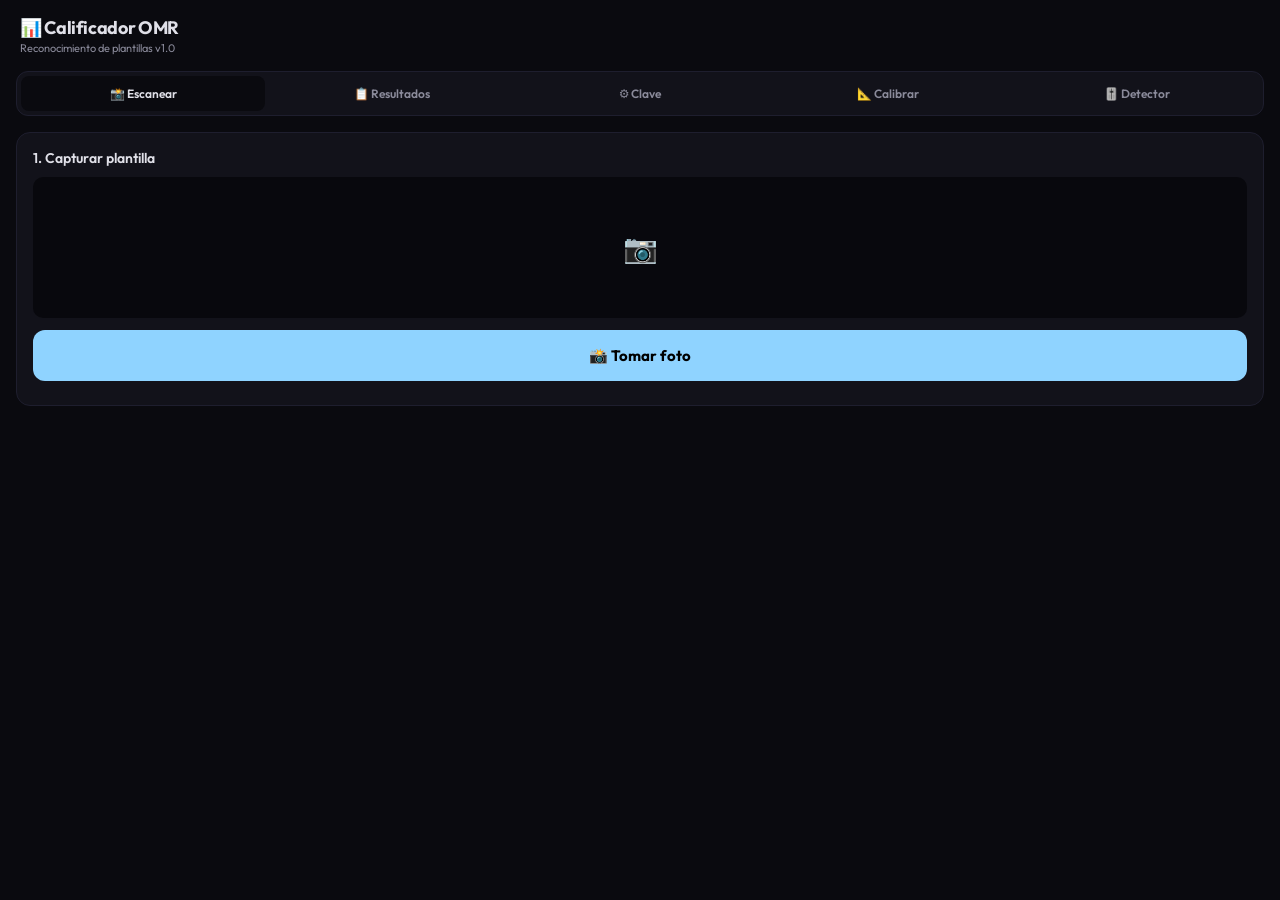
==== index.html @ b83aadcd "Resultados: la tabla de escaneos pasa al final de la pestaña La pestaña Resultados queda en dos tarj" ====
<!DOCTYPE html>
<html lang="es">
<head>
<meta charset="UTF-8">
<meta name="viewport" content="width=device-width, initial-scale=1.0, user-scalable=no">
<title>Calificador OMR</title>
<meta name="theme-color" content="#0a0a0f">
<link rel="manifest" href="manifest.webmanifest">
<link rel="icon" type="image/png" sizes="192x192" href="icons/icon-192.png">
<link rel="stylesheet" href="css/estilos.css">
</head>
<body>

<!-- Loading screen -->
<div class="cv-loading" id="cvLoading">
  <div class="content">
    <div class="spinner"></div>
    <h2>Cargando motor de visión</h2>
    <p>OpenCV.js se está descargando (~10 MB). Solo se carga la primera vez. Una vez cargado, la app funciona sin internet.</p>
  </div>
</div>

<div class="header">
  <div>
    <h1>📊 Calificador OMR</h1>
    <div class="subtitle">Reconocimiento de plantillas v1.0</div>
  </div>
</div>

<div class="tabs">
  <button class="tab active" data-section="scan">📸 Escanear</button>
  <button class="tab" data-section="results">📋 Resultados<span class="tab-badge" id="resultsCount" style="display:none">0</span></button>
  <button class="tab" data-section="config">⚙️ Clave</button>
  <button class="tab" data-section="calib">📐 Calibrar</button>
  <button class="tab" data-section="params">🎚️ Detector</button>
</div>

<!-- ===== SCAN SECTION ===== -->
<div class="section active" id="section-scan">
  <div class="card">
    <h2>1. Capturar plantilla</h2>
    <div class="preview" id="preview">
      <span class="empty" id="empty">📷</span>
      <img id="capturedImg" alt="Captura" style="display:none">
      <canvas id="resultCanvas" style="display:none"></canvas>
      <div class="processing hidden" id="processing">
        <div style="display:flex;flex-direction:column;align-items:center">
          <div class="spinner"></div>
          <span id="processingText">Procesando...</span>
        </div>
      </div>
    </div>

    <button class="btn btn-capture capture-btn">
      📸 Tomar foto
      <input type="file" accept="image/*" capture="environment" id="fileInput">
    </button>

    <!-- Acciones del escaneo actual (visibles solo cuando hay un resultado) -->
    <div class="btn-row hidden" id="scanActions" style="margin-top:2px">
      <button class="btn btn-ghost" onclick="discardScan()">Descartar</button>
      <button class="btn btn-primary" onclick="saveScan()">Guardar</button>
    </div>
  </div>

  <!-- Resultado del escaneo (oculto hasta tener uno) -->
  <div class="card hidden" id="scanResult">
    <h2>2. Resultado del escaneo</h2>

    <div class="result-grid">
      <div class="result-cell" id="cellID">
        <div class="label">ID</div>
        <div class="value" id="valID">—</div>
      </div>
      <div class="result-cell" id="cellF">
        <div class="label">Forma</div>
        <div class="value" id="valF">—</div>
      </div>
    </div>

    <div class="label" style="margin-top:14px;margin-bottom:6px">Respuestas detectadas</div>
    <div class="questions-row" id="questionsRow"></div>

    <div id="scoreSection" class="hidden">
      <div class="label" style="margin-top:14px;margin-bottom:6px">Calificación</div>
      <div class="score-display" id="scoreDisplay">
        <div class="score-value" id="scoreValue">—</div>
        <div class="score-label" id="scoreLabel">sobre 1.0</div>
      </div>
    </div>

    <div id="hintsArea"></div>

    <details open style="margin-top:10px">
      <summary style="font-size:12px;color:var(--text-dim);cursor:pointer;padding:8px">🔍 Detalles técnicos (debug)</summary>
      <div id="debugInfo" style="font-size:11px;color:var(--text-dim);font-family:ui-monospace,monospace;line-height:1.5;background:var(--bg);padding:10px;border-radius:6px;margin-top:6px;max-height:400px;overflow-y:auto;white-space:pre-wrap"></div>
      <div class="btn-row" style="margin-top:8px">
        <button class="btn btn-ghost" onclick="showRectifiedFull()" style="margin-bottom:0">🔍 Ver imagen completa</button>
        <button class="btn btn-ghost" onclick="downloadRectified()" style="margin-bottom:0">⬇️ Descargar</button>
      </div>
    </details>
  </div>
</div>

<!-- ===== RESULTS SECTION ===== -->
<div class="section" id="section-results">
  <div class="stats-bar">
    <div class="stat">
      <div class="stat-value" id="statTotal" style="color:var(--text)">0</div>
      <div class="stat-label">Total</div>
    </div>
    <div class="stat">
      <div class="stat-value" id="statAvg" style="color:var(--info)">—</div>
      <div class="stat-label">Promedio</div>
    </div>
    <div class="stat">
      <div class="stat-value" id="statDoubts" style="color:var(--warn)">0</div>
      <div class="stat-label">Con dudas</div>
    </div>
  </div>

  <!-- Exportación y limpieza; la tabla de escaneos va al final de la pestaña -->
  <div class="card">
    <h2>Exportar resultados</h2>
    <!-- Datos para la exportación: grupo de estudiantes y nombre de la evaluación -->
    <div class="export-config">
      <div class="form-group">
        <label for="grupoSelect">Grupo de estudiantes</label>
        <div class="grupo-row">
          <select class="select" id="grupoSelect"></select>
          <button class="btn btn-ghost btn-inline" type="button" onclick="document.getElementById('gruposInput').click()">📂 Cargar</button>
          <input type="file" id="gruposInput" accept=".csv,text/csv,text/comma-separated-values,application/csv" multiple style="display:none">
        </div>
        <div class="field-note" id="gruposInfo"></div>
      </div>
      <div class="form-group">
        <label for="evalNombre">Nombre de la evaluación</label>
        <input class="input" type="text" id="evalNombre" maxlength="60" autocomplete="off" placeholder="p. ej. Quiz 3">
        <div class="field-note">Forma parte del nombre del archivo CSV y sustituye el título de la columna "Nota".</div>
      </div>
    </div>

    <div class="btn-row" style="margin-top:14px">
      <button class="btn btn-secondary" id="btnExport" onclick="exportCSV()">⬇️ CSV</button>
      <button class="btn btn-secondary" id="btnShare" onclick="shareResults()">📤 Compartir</button>
    </div>
    <button class="btn btn-danger" id="btnClearAll" onclick="confirmClearAll()" style="margin-top:6px">🗑️ Borrar todo</button>
  </div>

  <div class="card">
    <div style="display:flex;justify-content:space-between;align-items:center;margin-bottom:8px">
      <h2 style="margin:0">Tabla de escaneos</h2>
      <span style="font-size:11px;color:var(--text-dim)" id="tableInfo"></span>
    </div>

    <div class="table-wrap">
      <table>
        <thead>
          <tr>
            <th>#</th>
            <th>ID</th>
            <th>F</th>
            <th>P1</th>
            <th>P2</th>
            <th>P3</th>
            <th>P4</th>
            <th>P5</th>
            <th>Nota</th>
            <th>⚠</th>
          </tr>
        </thead>
        <tbody id="resultsTable"></tbody>
      </table>
      <div class="table-empty" id="tableEmpty">
        <div class="icon">📭</div>
        <div>No hay escaneos aún</div>
        <div style="font-size:11px;margin-top:4px;color:var(--text-muted)">Toma fotos en la pestaña Escanear</div>
      </div>
    </div>
  </div>
</div>

<!-- ===== CONFIG SECTION ===== -->
<div class="section" id="section-config">
  <div class="card">
    <h2>Clave de respuestas</h2>
    <p style="font-size:12px;color:var(--text-dim);margin-bottom:14px">
      Define las respuestas correctas para cada formato de prueba. Cada acierto vale 0.2 puntos (5 preguntas × 0.2 = 1.0).
    </p>

    <div class="form-group">
      <label>Formato 1 (F = 1)</label>
      <div id="claveF1"></div>
    </div>

    <div class="form-group" style="margin-top:24px">
      <label>Formato 2 (F = 2)</label>
      <div id="claveF2"></div>
    </div>

    <button class="btn btn-primary" onclick="saveClave()">💾 Guardar clave</button>
  </div>

  <div class="card">
    <h2>Acerca de</h2>
    <p style="font-size:12px;color:var(--text-dim);line-height:1.6">
      Esta app procesa todas las imágenes localmente en tu navegador. Las fotos no se envían a ningún servidor.
      Los datos se guardan solo durante la sesión actual.
      Después de la primera carga, la app funciona sin conexión a internet y puede añadirse a la pantalla de inicio desde el menú de Chrome.
    </p>
  </div>
</div>

<!-- ===== CALIBRATION SECTION ===== -->
<div class="section" id="section-calib">
  <div class="card calib-card">
    <h2>Calibración de coordenadas</h2>

    <!-- Resumen de detección en vivo (igual que en pestaña Detector) -->
    <div id="calibLiveResult" class="params-live" style="display:none">
      <div class="params-live-row">
        <div class="params-live-cell">
          <div class="label">ID</div>
          <div class="value" id="calibValID">—</div>
        </div>
        <div class="params-live-cell">
          <div class="label">F</div>
          <div class="value" id="calibValF">—</div>
        </div>
      </div>
      <div class="params-live-questions" id="calibValQ"></div>
    </div>

    <div id="calibPreviewWrap" class="calib-preview-sticky" style="display:none">
      <div class="label" style="margin-bottom:4px;font-size:10px">Vista previa</div>
      <div style="overflow-x:auto;background:#000;border-radius:6px;padding:3px">
        <canvas id="calibPreviewCanvas" style="display:block"></canvas>
      </div>
      <div style="font-size:10px;color:var(--text-dim);margin-top:4px;text-align:center">
        Desliza horizontalmente · Los cambios se reflejan en tiempo real
      </div>
    </div>

    <div id="calibNoImage" class="hint" style="margin-bottom:10px">
      ℹ️ Toma un escaneo en la pestaña "Escanear" primero para ver la vista previa en tiempo real.
    </div>

    <div id="calibScrollArea" class="calib-scroll">
      <div id="calibGroups"></div>
    </div>

    <div class="calib-actions">
      <button class="btn btn-ghost" onclick="resetCalibration()">↺ Restaurar</button>
      <button class="btn btn-primary" onclick="saveCalibration()">💾 Guardar</button>
    </div>
  </div>
</div>

<!-- ===== PARAMS SECTION ===== -->
<div class="section" id="section-params">
  <div class="card calib-card">
    <h2>Parámetros del detector</h2>

    <!-- Resumen de detección en vivo -->
    <div id="paramsLiveResult" class="params-live">
      <div class="params-live-row">
        <div class="params-live-cell">
          <div class="label">ID</div>
          <div class="value" id="paramsValID">—</div>
        </div>
        <div class="params-live-cell">
          <div class="label">F</div>
          <div class="value" id="paramsValF">—</div>
        </div>
      </div>
      <div class="params-live-questions" id="paramsValQ"></div>
    </div>

    <div id="paramsNoImage" class="hint" style="margin-bottom:14px">
      ℹ️ Toma un escaneo en la pestaña "Escanear" primero para poder ajustar y ver los cambios en vivo.
    </div>

    <div class="calib-scroll" id="paramsScrollArea">
      <div id="paramsControls"></div>
    </div>

    <div class="calib-actions">
      <button class="btn btn-ghost" onclick="resetDetectorParams()">↺ Restaurar</button>
      <button class="btn btn-primary" onclick="saveDetectorParams()">💾 Guardar</button>
    </div>
  </div>
</div>
<div class="modal-bg" id="rectModal">
  <div class="modal" style="max-width: 95vw; padding: 12px">
    <h2 style="margin-bottom: 6px">Imagen rectificada (tamaño real)</h2>
    <p style="font-size:11px;color:var(--text-dim);margin-bottom:10px">
      Desliza horizontalmente para ver toda la imagen. Verifica si los rectángulos coinciden con los casilleros impresos.
    </p>
    <div style="overflow-x:auto;overflow-y:auto;max-height:60vh;background:#000;border-radius:8px;padding:4px">
      <canvas id="rectModalCanvas" style="display:block;height:auto"></canvas>
    </div>
    <button class="btn btn-secondary" onclick="closeModal('rectModal')" style="margin-top:10px">Cerrar</button>
  </div>
</div>

<!-- Modal de duplicado -->
<div class="modal-bg" id="dupModal">
  <div class="modal">
    <h2>⚠️ ID ya registrado</h2>
    <p>El ID <strong id="dupId">—</strong> ya tiene un escaneo registrado. ¿Qué deseas hacer?</p>
    <button class="btn btn-primary" onclick="resolveDuplicate('replace')">Reemplazar el anterior</button>
    <button class="btn btn-secondary" onclick="resolveDuplicate('keep')">Mantener el anterior</button>
    <button class="btn btn-ghost" onclick="resolveDuplicate('both')">Guardar ambos</button>
  </div>
</div>

<!-- Modal de borrar todo -->
<div class="modal-bg" id="clearModal">
  <div class="modal">
    <h2>⚠️ ¿Borrar todos los resultados?</h2>
    <p>Esto eliminará permanentemente los <strong id="clearCount">0</strong> escaneos registrados. Esta acción no se puede deshacer.</p>
    <button class="btn btn-danger" onclick="doClearAll()">Sí, borrar todo</button>
    <button class="btn btn-ghost" onclick="closeModal('clearModal')">Cancelar</button>
  </div>
</div>

<div class="toast-stack" id="toastStack"></div>

<!-- ===== Código de la app: scripts clásicos que comparten el ámbito global. =====
     El orden importa (ver CLAUDE.md): primero el estado, luego el motor, el
     arranque y las pantallas. Al añadir un archivo, incluirlo también en
     SHELL_ASSETS de sw.js y subir VERSION. -->
<script src="js/estado.js"></script>
<script src="js/motor.js"></script>
<script src="js/app.js"></script>
<script src="js/camara.js"></script>
<script src="js/deteccion.js"></script>
<script src="js/calificacion.js"></script>
<script src="js/grupos.js"></script>
<script src="js/exportacion.js"></script>
<script src="js/calibracion.js"></script>
<script src="js/parametros.js"></script>
<!-- Copia propia del build oficial de OpenCV.js (ver CLAUDE.md). Va al final para
     que `Module` (js/motor.js) y el resto de la app existan antes de ejecutarse. -->
<script async src="vendor/opencv.js" id="opencvScript" onerror="cvLoadError()"></script>

</body>
</html>
---- css/estilos.css ----
/* Estilos del Calificador OMR. Antes vivían en <style> dentro de index.html. */
@import url('https://fonts.googleapis.com/css2?family=Outfit:wght@400;500;600;700&display=swap');

* { margin: 0; padding: 0; box-sizing: border-box; -webkit-tap-highlight-color: transparent; }

:root {
  --bg: #0a0a0f;
  --bg-card: #12121a;
  --border: #1e1e2e;
  --border-hl: #2a2a3a;
  --text: #e0e0e8;
  --text-dim: #8a8a9a;
  --text-muted: #555566;
  --accent: #00e68a;
  --accent-dim: #00b870;
  --warn: #ffb84d;
  --error: #ff5577;
  --info: #5eb8ff;
  --purple: #b87dff;
}

body {
  font-family: 'Outfit', system-ui, Roboto, sans-serif;
  background: var(--bg);
  color: var(--text);
  min-height: 100dvh;
  padding: 16px;
  padding-bottom: 80px;
}

/* ===== Header ===== */
.header {
  display: flex;
  align-items: center;
  justify-content: space-between;
  margin-bottom: 16px;
  padding: 0 4px;
}
.header h1 {
  font-size: 18px;
  font-weight: 700;
  letter-spacing: -0.02em;
}
.header .subtitle {
  font-size: 11px;
  color: var(--text-dim);
  margin-top: 2px;
}

/* ===== Tabs ===== */
.tabs {
  display: flex;
  gap: 4px;
  background: var(--bg-card);
  border-radius: 12px;
  padding: 4px;
  margin-bottom: 16px;
  border: 1px solid var(--border);
}
.tab {
  flex: 1;
  padding: 10px 4px;
  background: transparent;
  color: var(--text-dim);
  border: none;
  border-radius: 8px;
  font-family: inherit;
  font-size: 12px;
  font-weight: 600;
  cursor: pointer;
  transition: background 0.15s, color 0.15s;
}
.tab.active {
  background: var(--bg);
  color: var(--text);
}
.tab-badge {
  display: inline-block;
  margin-left: 4px;
  padding: 1px 6px;
  background: var(--accent);
  color: #000;
  border-radius: 8px;
  font-size: 10px;
  font-weight: 700;
}

/* ===== Card ===== */
.card {
  background: var(--bg-card);
  border: 1px solid var(--border);
  border-radius: 14px;
  padding: 16px;
  margin-bottom: 12px;
}
.card h2 {
  font-size: 14px;
  font-weight: 600;
  margin-bottom: 10px;
  color: var(--text);
}
.card .label {
  font-size: 11px;
  color: var(--text-dim);
  text-transform: uppercase;
  letter-spacing: 0.05em;
  margin-bottom: 4px;
  font-weight: 600;
}

/* ===== Preview ===== */
.preview {
  width: 100%;
  /* Misma proporción que la cabecera rectificada (GEOM: 207 x 24 mm) */
  aspect-ratio: 207 / 24;
  border-radius: 10px;
  overflow: hidden;
  background: #08080d;
  display: grid;
  place-items: center;
  margin-bottom: 12px;
  position: relative;
}
.preview img, .preview canvas {
  width: 100%;
  height: 100%;
  object-fit: contain;
}
/* La foto completa solo se ve un instante mientras se procesa: se recorta
   para llenar la franja (la cabecera rectificada sí se muestra entera). */
.preview img {
  object-fit: cover;
  display: block;
}
.preview .empty {
  color: #2a2a3a;
  font-size: 28px;
}
.preview .processing {
  position: absolute;
  inset: 0;
  background: rgba(10,10,15,0.85);
  display: grid;
  place-items: center;
  color: var(--accent);
  font-size: 13px;
  font-weight: 600;
  backdrop-filter: blur(4px);
}
/* Dentro de la franja no hay alto para el spinner grande: va en línea con el texto */
.preview .processing > div {
  flex-direction: row !important;
  gap: 8px;
}
.preview .processing .spinner {
  width: 18px;
  height: 18px;
  border-width: 2px;
  margin-bottom: 0;
}
.preview .processing.hidden { display: none; }
.spinner {
  width: 32px;
  height: 32px;
  border: 3px solid var(--border);
  border-top-color: var(--accent);
  border-radius: 50%;
  animation: spin 0.8s linear infinite;
  margin-bottom: 10px;
}
@keyframes spin { to { transform: rotate(360deg); } }

/* ===== Buttons ===== */
.btn {
  width: 100%;
  padding: 16px;
  border: none;
  border-radius: 12px;
  font-family: inherit;
  font-size: 15px;
  font-weight: 700;
  cursor: pointer;
  transition: transform 0.1s, opacity 0.15s;
  margin-bottom: 8px;
  position: relative;
  overflow: hidden;
}
.btn:active { transform: scale(0.97); }
.btn:disabled { opacity: 0.4; cursor: not-allowed; }
.btn-primary { background: var(--accent); color: #000; }
.btn-capture { background: #8fd3ff; color: #000; }   /* celeste claro: botón "Tomar foto" */
.btn-secondary { background: var(--border); color: var(--text); }
.btn-danger { background: var(--error); color: #fff; }
.btn-ghost { background: transparent; color: var(--text-dim); border: 1px solid var(--border); }
.btn-row { display: flex; gap: 8px; }
.btn-row .btn { margin-bottom: 0; flex: 1; }

.capture-btn input {
  position: absolute;
  inset: 0;
  opacity: 0;
  cursor: pointer;
  font-size: 200px;
}

/* ===== Result panel ===== */
.result-grid {
  display: grid;
  grid-template-columns: 1fr 1fr;
  gap: 8px;
  margin-bottom: 12px;
}
.result-cell {
  background: var(--bg);
  border: 1px solid var(--border);
  border-radius: 10px;
  padding: 10px 12px;
}
.result-cell .label {
  font-size: 10px;
  color: var(--text-dim);
  text-transform: uppercase;
  letter-spacing: 0.05em;
  font-weight: 600;
  margin-bottom: 4px;
}
.result-cell .value {
  font-size: 22px;
  font-weight: 700;
  letter-spacing: -0.02em;
}
.result-cell.warn { border-color: var(--warn); }
.result-cell.warn .value { color: var(--warn); }
.result-cell.error { border-color: var(--error); }
.result-cell.error .value { color: var(--error); }

.questions-row {
  display: grid;
  grid-template-columns: repeat(5, 1fr);
  gap: 6px;
  margin-top: 8px;
}
.q-cell {
  background: var(--bg);
  border: 1px solid var(--border);
  border-radius: 8px;
  padding: 8px 4px;
  text-align: center;
}
.q-cell .q-label {
  font-size: 9px;
  color: var(--text-dim);
  font-weight: 600;
  margin-bottom: 2px;
}
.q-cell .q-value {
  font-size: 18px;
  font-weight: 700;
}
.q-cell.correct { background: rgba(0,230,138,0.15); border-color: var(--accent); }
.q-cell.correct .q-value { color: var(--accent); }
.q-cell.wrong { background: rgba(255,85,119,0.15); border-color: var(--error); }
.q-cell.wrong .q-value { color: var(--error); }
.q-cell.dudoso { background: rgba(255,184,77,0.15); border-color: var(--warn); }
.q-cell.dudoso .q-value { color: var(--warn); }
.q-cell.empty .q-value { color: var(--text-muted); }

/* ===== Score ===== */
.score-display {
  text-align: center;
  padding: 20px;
  background: var(--bg);
  border-radius: 12px;
  margin-bottom: 12px;
}
.score-display .score-value {
  font-size: 48px;
  font-weight: 700;
  line-height: 1;
  letter-spacing: -0.04em;
}
.score-display .score-label {
  font-size: 12px;
  color: var(--text-dim);
  margin-top: 4px;
  font-weight: 600;
}
.score-display.high .score-value { color: var(--accent); }
.score-display.mid .score-value { color: var(--warn); }
.score-display.low .score-value { color: var(--error); }

/* ===== Forms ===== */
.form-group {
  margin-bottom: 14px;
}
.form-group label {
  display: block;
  font-size: 11px;
  color: var(--text-dim);
  text-transform: uppercase;
  letter-spacing: 0.05em;
  margin-bottom: 6px;
  font-weight: 600;
}
.input, .select {
  width: 100%;
  padding: 12px 14px;
  background: var(--bg);
  border: 1px solid var(--border);
  border-radius: 10px;
  color: var(--text);
  font-family: inherit;
  font-size: 15px;
  font-weight: 500;
}
.input:focus, .select:focus {
  outline: none;
  border-color: var(--accent);
}

/* Exportación: grupo + nombre de la evaluación (pestaña Resultados).
   Va al principio de su tarjeta, justo bajo el título; la tabla de escaneos
   tiene su propia tarjeta al final de la pestaña. */
.export-config {
  margin-top: 4px;
}
.grupo-row {
  display: flex;
  gap: 8px;
  align-items: stretch;
}
.grupo-row .select {
  flex: 1 1 auto;
  min-width: 0;
}
.btn-inline {
  width: auto;
  flex: 0 0 auto;
  margin-bottom: 0;
  padding: 12px 14px;
  white-space: nowrap;
}
.field-note {
  font-size: 11px;
  color: var(--text-muted);
  margin-top: 6px;
  line-height: 1.4;
}

.answer-row {
  display: grid;
  grid-template-columns: 60px repeat(4, 1fr);
  gap: 6px;
  margin-bottom: 6px;
  align-items: center;
}
.answer-row .q-name {
  font-size: 13px;
  font-weight: 600;
  color: var(--text-dim);
}
.answer-row button {
  padding: 12px 4px;
  background: var(--bg);
  border: 1px solid var(--border);
  border-radius: 8px;
  color: var(--text-dim);
  font-family: inherit;
  font-size: 13px;
  font-weight: 600;
  cursor: pointer;
  transition: all 0.15s;
}
.answer-row button.selected {
  background: var(--accent);
  color: #000;
  border-color: var(--accent);
}
.answer-row button.empty-mark {
  background: transparent;
  color: var(--text-muted);
  border-style: dashed;
}

/* ===== Table ===== */
.table-wrap {
  overflow-x: auto;
  margin: 0 -16px;
  padding: 0 16px;
}
table {
  width: 100%;
  border-collapse: collapse;
  font-size: 12px;
}
thead th {
  text-align: left;
  padding: 8px 6px;
  font-size: 10px;
  color: var(--text-dim);
  text-transform: uppercase;
  letter-spacing: 0.05em;
  font-weight: 600;
  border-bottom: 1px solid var(--border);
  white-space: nowrap;
}
tbody td {
  padding: 8px 6px;
  border-bottom: 1px solid var(--border);
  color: var(--text);
  white-space: nowrap;
}
tbody tr:hover { background: var(--bg); }
.td-id { font-weight: 700; font-family: ui-monospace, monospace; }
.td-score { font-weight: 700; }
.td-score.high { color: var(--accent); }
.td-score.mid { color: var(--warn); }
.td-score.low { color: var(--error); }

.table-empty {
  text-align: center;
  padding: 40px 20px;
  color: var(--text-dim);
  font-size: 13px;
}
.table-empty .icon { font-size: 40px; margin-bottom: 12px; opacity: 0.3; }

/* ===== Modal ===== */
.modal-bg {
  position: fixed;
  inset: 0;
  background: rgba(0,0,0,0.7);
  backdrop-filter: blur(4px);
  z-index: 100;
  display: none;
  align-items: center;
  justify-content: center;
  padding: 20px;
}
.modal-bg.show { display: flex; }
.modal {
  background: var(--bg-card);
  border: 1px solid var(--border);
  border-radius: 16px;
  padding: 20px;
  max-width: 420px;
  width: 100%;
  max-height: 90vh;
  overflow-y: auto;
}
.modal h2 {
  font-size: 16px;
  font-weight: 700;
  margin-bottom: 8px;
}
.modal p {
  font-size: 13px;
  color: var(--text-dim);
  margin-bottom: 16px;
  line-height: 1.5;
}

/* ===== Toasts ===== */
.toast-stack {
  position: fixed;
  bottom: 20px;
  left: 16px;
  right: 16px;
  z-index: 200;
  display: flex;
  flex-direction: column;
  gap: 8px;
  pointer-events: none;
}
.toast {
  background: var(--bg-card);
  border: 1px solid var(--border);
  border-radius: 12px;
  padding: 12px 16px;
  font-size: 13px;
  font-weight: 600;
  animation: slideUp 0.2s;
  pointer-events: auto;
}
.toast.success { border-color: var(--accent); color: var(--accent); }
.toast.error { border-color: var(--error); color: var(--error); }
.toast.warn { border-color: var(--warn); color: var(--warn); }
@keyframes slideUp {
  from { transform: translateY(20px); opacity: 0; }
  to { transform: translateY(0); opacity: 1; }
}

/* ===== Stats bar ===== */
.stats-bar {
  display: grid;
  grid-template-columns: 1fr 1fr 1fr;
  gap: 8px;
  margin-bottom: 12px;
}
.stat {
  background: var(--bg-card);
  border: 1px solid var(--border);
  border-radius: 10px;
  padding: 10px;
  text-align: center;
}
.stat .stat-value {
  font-size: 22px;
  font-weight: 700;
  line-height: 1;
}
.stat .stat-label {
  font-size: 10px;
  color: var(--text-dim);
  margin-top: 4px;
  text-transform: uppercase;
  letter-spacing: 0.05em;
  font-weight: 600;
}

.hint {
  font-size: 12px;
  color: var(--text-dim);
  margin: 8px 0;
  padding: 10px 12px;
  background: var(--bg);
  border-radius: 8px;
  border-left: 3px solid var(--info);
  line-height: 1.5;
}
.hint.warn { border-left-color: var(--warn); }
.hint.error { border-left-color: var(--error); color: var(--text); }

/* ===== Calibration controls ===== */
.calib-card {
  /* Layout: sección "live" + preview arriba, controles con scroll en medio,
     botones FIJOS al fondo. Ocupa todo el alto disponible.
     El descuento del calc cubre: header app (~70) + tabs (~50) + body padding
     top/bottom (32) + título h2 (~36) ≈ 188 px. Usamos un margen extra de seguridad
     para que los botones queden cómodamente visibles encima del notch/gestos. */
  display: flex;
  flex-direction: column;
  height: calc(100dvh - 200px);
  max-height: calc(100dvh - 200px);
  margin-bottom: 0;
  padding: 12px;
  overflow: hidden;  /* el scroll vive dentro de .calib-scroll */
}
.calib-preview-sticky {
  position: sticky;
  top: 0;
  z-index: 5;
  background: var(--bg-card);
  padding-bottom: 6px;
  margin-bottom: 4px;
  border-bottom: 1px solid var(--border);
  flex-shrink: 0;  /* no se comprime cuando el scroll necesita espacio */
}
/* Vista previa: 90 px de alto (50% más que los 60 anteriores). */
.calib-preview-sticky canvas {
  max-height: 90px;
  width: auto;
}
.calib-scroll {
  flex: 1 1 auto;
  overflow-y: auto;
  overflow-x: hidden;
  padding-right: 4px;
  margin-right: -4px;
  -webkit-overflow-scrolling: touch;
  min-height: 0;
}
/* Botones de acción FIJOS al fondo del card: nunca quedan fuera de pantalla. */
.calib-actions {
  display: flex;
  gap: 8px;
  padding-top: 10px;
  border-top: 1px solid var(--border);
  flex-shrink: 0;  /* nunca se comprimen */
  background: var(--bg-card);
}
.calib-actions .btn {
  flex: 1;
  margin-bottom: 0;
}
.calib-card > h2,
.calib-card > .hint {
  flex-shrink: 0;
}
/* Scrollbar mas sutil en zona de scroll */
.calib-scroll::-webkit-scrollbar { width: 6px; }
.calib-scroll::-webkit-scrollbar-track { background: transparent; }
.calib-scroll::-webkit-scrollbar-thumb { background: var(--border-hl); border-radius: 3px; }

/* En las pestañas Calibrar y Detector, eliminar padding inferior del body
   para que los botones de acción puedan llegar hasta el fondo de la pantalla */
body.calib-mode {
  padding-bottom: 16px;
}

.calib-group {
  background: var(--bg);
  border: 1px solid var(--border);
  border-radius: 10px;
  padding: 10px;
  margin-bottom: 8px;
}
.calib-group-title {
  font-size: 13px;
  font-weight: 700;
  color: var(--text);
  margin-bottom: 8px;
  display: flex;
  justify-content: space-between;
  align-items: center;
}
.calib-group-title .desc {
  font-size: 10px;
  color: var(--text-dim);
  font-weight: 500;
}
.calib-row {
  display: grid;
  grid-template-columns: 50px 1fr;
  gap: 8px;
  align-items: center;
  margin-bottom: 6px;
}
.calib-row-label {
  font-size: 11px;
  color: var(--text-dim);
  font-weight: 600;
  text-transform: uppercase;
  letter-spacing: 0.05em;
}
.calib-controls {
  display: grid;
  grid-template-columns: 28px 28px 1fr 28px 28px;
  gap: 4px;
  align-items: center;
}
.calib-btn {
  height: 32px;
  padding: 0;
  background: var(--bg-card);
  border: 1px solid var(--border);
  border-radius: 6px;
  color: var(--text);
  font-family: inherit;
  font-size: 13px;
  font-weight: 700;
  cursor: pointer;
}
.calib-btn:active { transform: scale(0.92); }
.calib-btn.fine { color: var(--text-dim); font-size: 10px; }
.calib-value {
  background: var(--bg-card);
  border: 1px solid var(--border-hl);
  border-radius: 6px;
  padding: 6px 8px;
  text-align: center;
  font-family: ui-monospace, monospace;
  font-size: 13px;
  font-weight: 600;
  color: var(--accent);
}

/* ===== Detector params (sliders) ===== */
/* Panel "live" compacto: mitad de altura del original.
   flex-shrink: 0 impide que se comprima al haber scroll en el área de controles. */
.params-live {
  position: sticky;
  top: 0;
  z-index: 5;
  background: var(--bg-card);
  border-bottom: 1px solid var(--border);
  padding-bottom: 6px;
  margin-bottom: 6px;
  flex-shrink: 0;
}
.params-live-row {
  display: grid;
  grid-template-columns: 1fr 1fr;
  gap: 6px;
  margin-bottom: 4px;
}
.params-live-cell {
  background: var(--bg);
  border: 1px solid var(--border);
  border-radius: 6px;
  padding: 3px 8px;
  display: flex;
  align-items: center;
  justify-content: center;
  gap: 8px;
}
.params-live-cell .label {
  font-size: 9px;
  color: var(--text-dim);
  text-transform: uppercase;
  letter-spacing: 0.05em;
  margin-bottom: 0;
}
.params-live-cell .value {
  font-family: ui-monospace, monospace;
  font-size: 14px;
  font-weight: 700;
  color: var(--accent);
  letter-spacing: 0.05em;
}
.params-live-cell.warn .value { color: var(--warn); }
.params-live-questions {
  display: grid;
  grid-template-columns: repeat(5, 1fr);
  gap: 3px;
}
.params-q-cell {
  background: var(--bg);
  border: 1px solid var(--border);
  border-radius: 5px;
  padding: 2px 2px;
  text-align: center;
  display: flex;
  align-items: center;
  justify-content: center;
  gap: 4px;
}
.params-q-cell .ql {
  font-size: 9px;
  color: var(--text-dim);
  font-weight: 600;
}
.params-q-cell .qv {
  font-family: ui-monospace, monospace;
  font-size: 12px;
  font-weight: 700;
  color: var(--text-dim);
}
.params-q-cell.dudoso { background: rgba(255,184,77,0.1); border-color: var(--warn); }
.params-q-cell.dudoso .qv { color: var(--warn); }
.params-q-cell.detected { background: rgba(0,230,138,0.08); border-color: var(--accent); }
.params-q-cell.detected .qv { color: var(--accent); }

.param-group { margin-bottom: 14px; }
.param-group-title {
  font-size: 12px;
  font-weight: 700;
  color: var(--text);
  margin-bottom: 8px;
  text-transform: uppercase;
  letter-spacing: 0.05em;
}
.param-row {
  background: var(--bg);
  border: 1px solid var(--border);
  border-radius: 10px;
  padding: 10px 12px;
  margin-bottom: 8px;
}
.param-row-head {
  display: flex;
  justify-content: space-between;
  align-items: baseline;
  margin-bottom: 6px;
}
.param-name {
  font-size: 12px;
  font-weight: 600;
  color: var(--text);
}
.param-value {
  font-family: ui-monospace, monospace;
  font-size: 13px;
  font-weight: 700;
  color: var(--accent);
  background: var(--bg-card);
  border: 1px solid var(--border-hl);
  border-radius: 5px;
  padding: 2px 8px;
  min-width: 56px;
  text-align: center;
}
.param-desc {
  font-size: 10px;
  color: var(--text-dim);
  margin-top: 4px;
  line-height: 1.4;
}
/* Sliders del detector: el ancho deja ~1 cm libre a la derecha (38 px)
   para que el pulgar pueda hacer scroll vertical sin tocar accidentalmente
   un slider. El input se alinea a la izquierda dentro del param-row. */
.param-row input[type="range"] {
  width: calc(100% - 38px);
  display: block;
  -webkit-appearance: none;
  appearance: none;
  background: transparent;
  height: 28px;
  margin: 0;
}
.param-row input[type="range"]::-webkit-slider-runnable-track {
  height: 4px;
  background: var(--border-hl);
  border-radius: 2px;
}
.param-row input[type="range"]::-moz-range-track {
  height: 4px;
  background: var(--border-hl);
  border-radius: 2px;
}
.param-row input[type="range"]::-webkit-slider-thumb {
  -webkit-appearance: none;
  appearance: none;
  width: 22px;
  height: 22px;
  background: var(--accent);
  border-radius: 50%;
  margin-top: -9px;
  cursor: pointer;
  box-shadow: 0 0 0 4px rgba(0,230,138,0.15);
}
.param-row input[type="range"]::-moz-range-thumb {
  width: 22px;
  height: 22px;
  background: var(--accent);
  border: none;
  border-radius: 50%;
  cursor: pointer;
}

/* ========== Previews bajo cada slider ========== */
.param-preview {
  margin-top: 8px;
  margin-bottom: 6px;
  padding: 8px;
  background: var(--bg-card);
  border: 1px solid var(--border);
  border-radius: 6px;
  min-height: 0;
}
.param-preview:empty { display: none; }
.pv-title {
  font-size: 10px;
  color: var(--text-dim);
  font-weight: 600;
  margin-bottom: 6px;
  text-transform: uppercase;
  letter-spacing: 0.03em;
}
.pv-foot {
  font-size: 9px;
  color: var(--text-muted);
  margin-top: 6px;
  text-align: center;
}

/* Preview 1: matriz de 42 celdas (frac_min_pintada) */
.pv-cells-grid {
  display: grid;
  grid-template-columns: repeat(14, 1fr);
  gap: 2px;
}
.pv-cell {
  aspect-ratio: 1 / 1;
  border-radius: 3px;
  display: flex;
  flex-direction: column;
  align-items: center;
  justify-content: center;
  font-family: ui-monospace, monospace;
  line-height: 1;
  border: 1px solid transparent;
  overflow: hidden;
}
.pv-cell-lbl { font-size: 7px; font-weight: 700; color: var(--text); }
.pv-cell-val { font-size: 7px; color: var(--text-dim); margin-top: 1px; }
.pv-cell-on  { background: rgba(0,230,138,0.25); border-color: var(--accent); }
.pv-cell-on .pv-cell-val { color: var(--accent); font-weight: 700; }
.pv-cell-off { background: var(--bg); border-color: var(--border); }

/* Preview 2: bloques (frac_multi) */
.pv-blocks {
  display: grid;
  grid-template-columns: repeat(4, 1fr);
  gap: 4px;
}
.pv-block {
  padding: 4px 6px;
  border-radius: 5px;
  border: 1px solid var(--border);
  background: var(--bg);
  font-family: ui-monospace, monospace;
  font-size: 9px;
}
.pv-block-name { font-weight: 700; font-size: 10px; color: var(--text); margin-bottom: 1px; }
.pv-block-detail { color: var(--text-dim); font-size: 8px; line-height: 1.2; word-break: break-all; }
.pv-block-ok    { background: rgba(0,230,138,0.10); border-color: var(--accent); }
.pv-block-ok .pv-block-name { color: var(--accent); }
.pv-block-multi { background: rgba(255,85,119,0.12); border-color: var(--error); }
.pv-block-multi .pv-block-name { color: var(--error); }
.pv-block-empty { opacity: 0.5; }

/* Preview umbral_oscuro: histograma con línea de umbral */
.pv-uo-hist {
  display: grid;
  grid-auto-flow: column;
  grid-auto-columns: 1fr;
  gap: 1px;
  height: 70px;
  align-items: end;
  position: relative;
  background:
    linear-gradient(to right, transparent calc(var(--threshold-pct, 50%) - 1px),
                              var(--warn) var(--threshold-pct, 50%),
                              transparent calc(var(--threshold-pct, 50%) + 1px));
}
.pv-uo-bar {
  width: 100%;
  border-radius: 1px 1px 0 0;
  min-height: 1px;
}
/* Píxeles oscuros (a la izquierda del umbral) en VERDE: cuentan como pintada */
.pv-uo-bar-osc { background: var(--accent); }
/* Píxeles claros (a la derecha del umbral) en GRIS: no cuentan */
.pv-uo-bar-claro { background: var(--border-hl); }
.pv-uo-axis {
  display: flex;
  justify-content: space-between;
  margin-top: 2px;
  font-size: 8px;
  color: var(--text-muted);
  font-family: ui-monospace, monospace;
}

/* Preview ROI margin: par de imágenes */
.pv-roi-pair {
  display: grid;
  grid-template-columns: 1fr 1fr;
  gap: 8px;
}
.pv-roi-item {
  display: flex;
  flex-direction: column;
  align-items: center;
  gap: 3px;
}
.pv-roi-canvas {
  width: 100%;
  max-width: 110px;
  height: auto;
  image-rendering: pixelated;
  background: #000;
  border-radius: 4px;
}
.pv-roi-lbl {
  font-size: 9px;
  color: var(--text-dim);
  font-family: ui-monospace, monospace;
  text-align: center;
}

/* Preview · franja de imagen final (usada por la preview de la curva LUT) */
.pv-bc-strip-wrap {
  width: 100%;
  overflow-x: auto;
  background: #000;
  border-radius: 4px;
  padding: 2px;
  margin-bottom: 6px;
}
.pv-bc-strip {
  display: block;
  image-rendering: pixelated;
}

/* Preview · grilla de los 4 parches (usada por previews de coords y ROI) */
.pv-tone-grid {
  display: grid;
  grid-template-columns: repeat(4, 1fr);
  gap: 4px;
  margin-bottom: 4px;
}
.pv-tone-card {
  background: #000;
  border-radius: 4px;
  padding: 2px;
  border: 1px solid var(--border);
  display: flex;
  flex-direction: column;
  align-items: center;
  overflow: hidden;
}
.pv-tone-card canvas {
  display: block;
  max-width: 100%;
  height: auto;
  image-rendering: pixelated;
}
.pv-tone-card-active {
  border-color: var(--accent);
  box-shadow: 0 0 0 1px var(--accent);
}
.pv-tone-card-lbl {
  font-size: 9px;
  color: var(--text-dim);
  font-family: ui-monospace, monospace;
  text-align: center;
  margin-top: 2px;
  line-height: 1.2;
}

/* Preview · curva LUT */
.pv-lut-curve {
  display: block;
  width: 100%;
  max-width: 220px;
  border: 1px solid var(--border);
  border-radius: 4px;
  margin: 0 auto;
}

.hidden { display: none !important; }

/* OpenCV loading */
.cv-loading {
  position: fixed;
  inset: 0;
  background: var(--bg);
  z-index: 1000;
  display: grid;
  place-items: center;
  flex-direction: column;
  text-align: center;
  padding: 20px;
}
.cv-loading.hidden { display: none; }
.cv-loading .content { display: flex; flex-direction: column; align-items: center; }
.cv-loading h2 {
  font-size: 18px;
  margin: 16px 0 6px;
  font-weight: 700;
}
.cv-loading p {
  font-size: 13px;
  color: var(--text-dim);
  max-width: 320px;
  line-height: 1.5;
}

/* Section visibility */
.section { display: none; }
.section.active { display: block; }
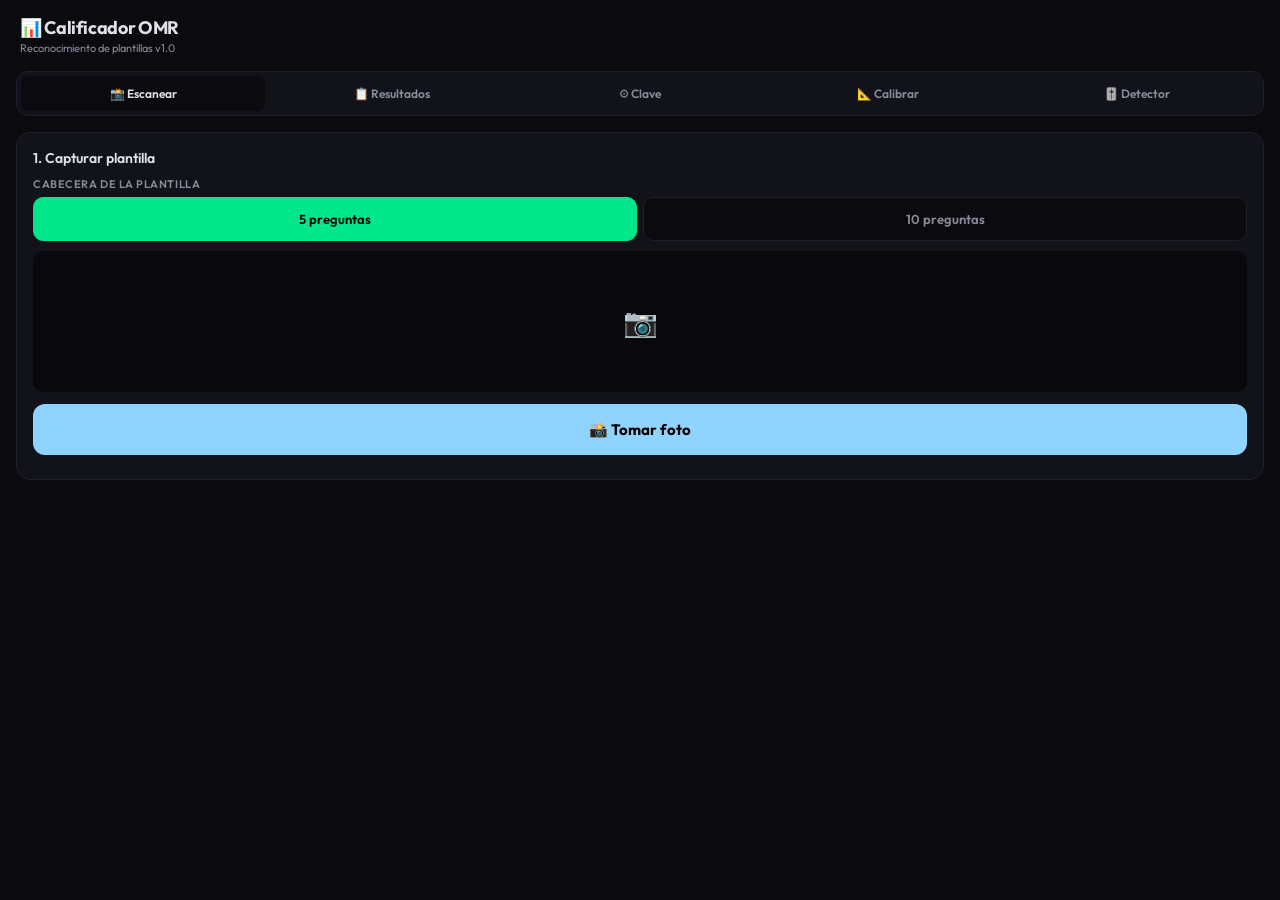
==== commit 8f993658: "Cabecera de 5 o 10 preguntas, nota según las preguntas con clave y BONUS Selector "Cabecera de la pl" ====
--- a/index.html
+++ b/index.html
@@ -7,7 +7,7 @@
 <meta name="theme-color" content="#0a0a0f">
 <link rel="manifest" href="manifest.webmanifest">
 <link rel="icon" type="image/png" sizes="192x192" href="icons/icon-192.png">
-<link rel="stylesheet" href="css/estilos.css">
+<link rel="stylesheet" href="css/estilos.css?v=4">
 </head>
 <body>
 
@@ -39,6 +39,17 @@
 <div class="section active" id="section-scan">
   <div class="card">
     <h2>1. Capturar plantilla</h2>
+
+    <!-- Cabecera impresa que se va a leer: cambia la geometría del escáner y
+         las preguntas de la clave, la tabla y el CSV -->
+    <div class="form-group" style="margin-bottom:10px">
+      <label>Cabecera de la plantilla</label>
+      <div class="segmented" id="plantillaSelector" role="radiogroup" aria-label="Cabecera de la plantilla">
+        <button type="button" class="seg-btn" data-plantilla="5" role="radio" onclick="seleccionarPlantilla('5')">5 preguntas</button>
+        <button type="button" class="seg-btn" data-plantilla="10" role="radio" onclick="seleccionarPlantilla('10')">10 preguntas</button>
+      </div>
+    </div>
+
     <div class="preview" id="preview">
       <span class="empty" id="empty">📷</span>
       <img id="capturedImg" alt="Captura" style="display:none">
@@ -85,7 +96,7 @@
       <div class="label" style="margin-top:14px;margin-bottom:6px">Calificación</div>
       <div class="score-display" id="scoreDisplay">
         <div class="score-value" id="scoreValue">—</div>
-        <div class="score-label" id="scoreLabel">sobre 1.0</div>
+        <div class="score-label" id="scoreLabel">sobre 100</div>
       </div>
     </div>
 
@@ -155,19 +166,9 @@
 
     <div class="table-wrap">
       <table>
-        <thead>
-          <tr>
-            <th>#</th>
-            <th>ID</th>
-            <th>F</th>
-            <th>P1</th>
-            <th>P2</th>
-            <th>P3</th>
-            <th>P4</th>
-            <th>P5</th>
-            <th>Nota</th>
-            <th>⚠</th>
-          </tr>
+        <!-- La cabecera (P1..P5 o P1..P10) la genera renderTable() -->
+        <thead id="resultsHead">
+          <tr><th>#</th><th>ID</th><th>F</th><th>P1</th><th>P2</th><th>P3</th><th>P4</th><th>P5</th><th>Nota</th><th>⚠</th></tr>
         </thead>
         <tbody id="resultsTable"></tbody>
       </table>
@@ -184,9 +185,21 @@
 <div class="section" id="section-config">
   <div class="card">
     <h2>Clave de respuestas</h2>
-    <p style="font-size:12px;color:var(--text-dim);margin-bottom:14px">
-      Define las respuestas correctas para cada formato de prueba. Cada acierto vale 0.2 puntos (5 preguntas × 0.2 = 1.0).
+    <p style="font-size:12px;color:var(--text-dim);margin-bottom:6px">
+      Define las respuestas correctas para cada formato de prueba. La nota es sobre 100 y se reparte entre las preguntas
+      que puntúan: las que tienen respuesta o BONUS (por ejemplo, con 8 preguntas definidas cada acierto vale 12,5).
+      Una pregunta con BONUS cuenta como acierto para todos, marquen lo que marquen.
     </p>
+    <div class="field-note" id="claveNotaPlantilla" style="margin:0 0 12px"></div>
+
+    <!-- Desmarcado: una sola opción por pregunta (la nueva reemplaza a la anterior).
+         Marcado: se pueden dejar varias; el estudiante acierta con cualquiera. -->
+    <label class="check-row" for="claveDuplicadas">
+      <input type="checkbox" id="claveDuplicadas" onchange="setOpcionesDuplicadas(this.checked)">
+      <span>Opciones duplicadas
+        <span class="check-note">Permite marcar más de una respuesta correcta por pregunta; el estudiante acierta si pintó cualquiera de ellas.</span>
+      </span>
+    </label>
 
     <div class="form-group">
       <label>Formato 1 (F = 1)</label>
@@ -205,7 +218,7 @@
     <h2>Acerca de</h2>
     <p style="font-size:12px;color:var(--text-dim);line-height:1.6">
       Esta app procesa todas las imágenes localmente en tu navegador. Las fotos no se envían a ningún servidor.
-      Los datos se guardan solo durante la sesión actual.
+      Los escaneos guardados, la clave, los grupos y el nombre de la evaluación se conservan en este dispositivo (incluso si la página se recarga) hasta que los borres.
       Después de la primera carga, la app funciona sin conexión a internet y puede añadirse a la pantalla de inicio desde el menú de Chrome.
     </p>
   </div>
@@ -330,16 +343,16 @@
      El orden importa (ver CLAUDE.md): primero el estado, luego el motor, el
      arranque y las pantallas. Al añadir un archivo, incluirlo también en
      SHELL_ASSETS de sw.js y subir VERSION. -->
-<script src="js/estado.js"></script>
-<script src="js/motor.js"></script>
-<script src="js/app.js"></script>
-<script src="js/camara.js"></script>
-<script src="js/deteccion.js"></script>
-<script src="js/calificacion.js"></script>
-<script src="js/grupos.js"></script>
-<script src="js/exportacion.js"></script>
-<script src="js/calibracion.js"></script>
-<script src="js/parametros.js"></script>
+<script src="js/estado.js?v=4"></script>
+<script src="js/motor.js?v=4"></script>
+<script src="js/app.js?v=4"></script>
+<script src="js/camara.js?v=4"></script>
+<script src="js/deteccion.js?v=4"></script>
+<script src="js/calificacion.js?v=4"></script>
+<script src="js/grupos.js?v=4"></script>
+<script src="js/exportacion.js?v=4"></script>
+<script src="js/calibracion.js?v=4"></script>
+<script src="js/parametros.js?v=4"></script>
 <!-- Copia propia del build oficial de OpenCV.js (ver CLAUDE.md). Va al final para
      que `Module` (js/motor.js) y el resto de la app existan antes de ejecutarse. -->
 <script async src="vendor/opencv.js" id="opencvScript" onerror="cvLoadError()"></script>
--- a/css/estilos.css
+++ b/css/estilos.css
@@ -19,6 +19,13 @@
   --purple: #b87dff;
 }
 
+/* Sin "tirar para refrescar": en Chrome Android, deslizar hacia abajo estando
+   arriba del todo recargaba la página (y con ella se perdía el escaneo en
+   curso). overscroll-behavior desactiva ese gesto y el de navegar al borde. */
+html, body {
+  overscroll-behavior-y: contain;
+}
+
 body {
   font-family: 'Outfit', system-ui, Roboto, sans-serif;
   background: var(--bg);
@@ -264,6 +271,8 @@
 .q-cell.dudoso { background: rgba(255,184,77,0.15); border-color: var(--warn); }
 .q-cell.dudoso .q-value { color: var(--warn); }
 .q-cell.empty .q-value { color: var(--text-muted); }
+.q-cell.bonus { border-style: dashed; }
+.q-cell.bonus .q-label { color: var(--warn); }
 
 /* ===== Score ===== */
 .score-display {
@@ -347,13 +356,87 @@
   line-height: 1.4;
 }
 
+/* Selector segmentado (p. ej. cabecera de 5 o 10 preguntas en Escanear) */
+.segmented {
+  display: flex;
+  gap: 6px;
+}
+.seg-btn {
+  flex: 1 1 0;
+  min-height: 44px;
+  padding: 10px 8px;
+  background: var(--bg);
+  border: 1px solid var(--border);
+  border-radius: 10px;
+  color: var(--text-dim);
+  font-family: inherit;
+  font-size: 13px;
+  font-weight: 600;
+  cursor: pointer;
+  transition: all 0.15s;
+}
+.seg-btn.active {
+  background: var(--accent);
+  border-color: var(--accent);
+  color: #000;
+}
+
+/* Casilla con etiqueta (p. ej. "Opciones duplicadas" en la pestaña Clave) */
+.check-row {
+  display: flex;
+  align-items: flex-start;
+  gap: 10px;
+  min-height: 44px;
+  margin-bottom: 14px;
+  font-size: 13px;
+  font-weight: 600;
+  cursor: pointer;
+}
+.check-row input[type="checkbox"] {
+  flex: 0 0 auto;
+  width: 22px;
+  height: 22px;
+  margin: 1px 0 0;
+  accent-color: var(--accent);
+}
+.check-row .check-note {
+  display: block;
+  font-size: 11px;
+  font-weight: 400;
+  color: var(--text-muted);
+  line-height: 1.4;
+  margin-top: 2px;
+}
+
 .answer-row {
   display: grid;
-  grid-template-columns: 60px repeat(4, 1fr);
+  grid-template-columns: 44px repeat(4, 1fr) auto;
   gap: 6px;
   margin-bottom: 6px;
   align-items: center;
 }
+/* BONUS: la pregunta cuenta como acierto para todos; las letras se atenúan */
+.answer-row .bonus-check {
+  display: flex;
+  align-items: center;
+  gap: 4px;
+  padding: 0 2px 0 6px;
+  min-height: 44px;
+  font-size: 10px;
+  font-weight: 700;
+  letter-spacing: 0.04em;
+  color: var(--text-dim);
+  cursor: pointer;
+  user-select: none;
+}
+.answer-row .bonus-check input {
+  width: 20px;
+  height: 20px;
+  margin: 0;
+  accent-color: var(--warn);
+}
+.answer-row.bonus .bonus-check { color: var(--warn); }
+.answer-row.bonus button { opacity: 0.35; }
 .answer-row .q-name {
   font-size: 13px;
   font-weight: 600;
